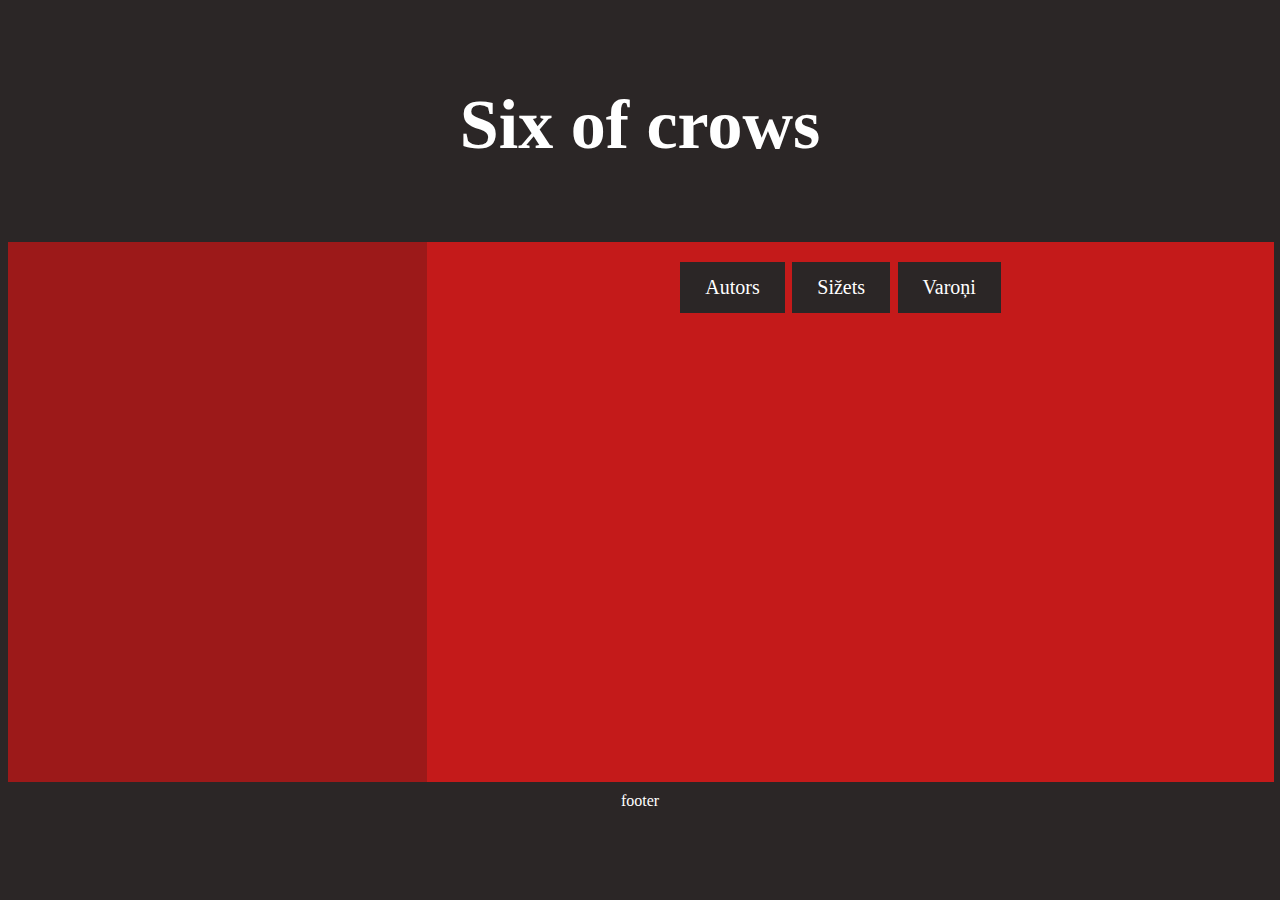
==== index.html @ f6a08130 "6.1.2" ====
<!DOCTYPE html>
<html lang="en">
<head>
    <meta charset="UTF-8">
    <meta http-equiv="X-UA-Compatible" content="IE=edge">
    <meta name="viewport" content="width=device-width, initial-scale=1.0">
    <link rel="stylesheet" href="style.css">
    <title>Six of crows</title>
</head>
<body>

<header>
  <h1>Six of crows</h1>
</header>

<section>
  <nav>
    <img style="height: 500; width: 250; background-color: #9c1919;  " src="https://m.media-amazon.com/images/I/51zQB2kEqCL.jpg" alt="">
  </nav>
  
  <article> 
      <a href="A.html">Autors</a>
      <a href="SCR.html">Sižets</a>
      <a href="MC.html">Varoņi</a>
  </article>
  <footer>
    footer
</footer>
<body>
    <style>
    

header {
    background-color: #2b2626;
    padding: 30px;
    text-align: center;
    font-size: 35px;
    color: white;
  }
          a:link, a:visited {
            background-color: #2b2626;
            color: white;
            padding: 14px 25px;
            text-align: center;
            text-decoration: none;
            display: inline-block;
            font-size: 20px;
            vertical-align: middle;
            word-spacing: 30px;
            
          }
          
          a:hover, a:active {
            background-color: #2b2626;
          }
          article {
            float: none;
            padding: 20px;
            width: 97%;
            height: 500px;
            background-color: #c41a1a;
            text-align: center;
            vertical-align: middle;
            font-size: 30px;
          }
          
          nav {
            float: left;
            width: 30%;
            background: #9c1919;
            padding: 20px;
            text-align: center;
            height: 500px;
          }

          /* Style the footer */
          footer {
            background-color: #2b2626;
            padding: 10px;
            text-align: center;
            color: white;
          }

          /* Style the list inside the menu */
          nav ul {
            list-style-type: none;
            padding: 20px;
            
          }
          
          
          /* Clear floats after the columns */
          section::after {
            content: "";
            display: table;
            clear: both;
          }
          
          /* Responsive layout - makes the two columns/boxes stack on top of each other instead of next to each other, on small screens */
          @media (max-width: 600px) {
            nav, article {
              width: 100%;
              height: 70%;
            }
          }
          
</style>
</body>
</section>
</body>
</html>
---- style.css ----
body{
background-color: #2b2626;

}
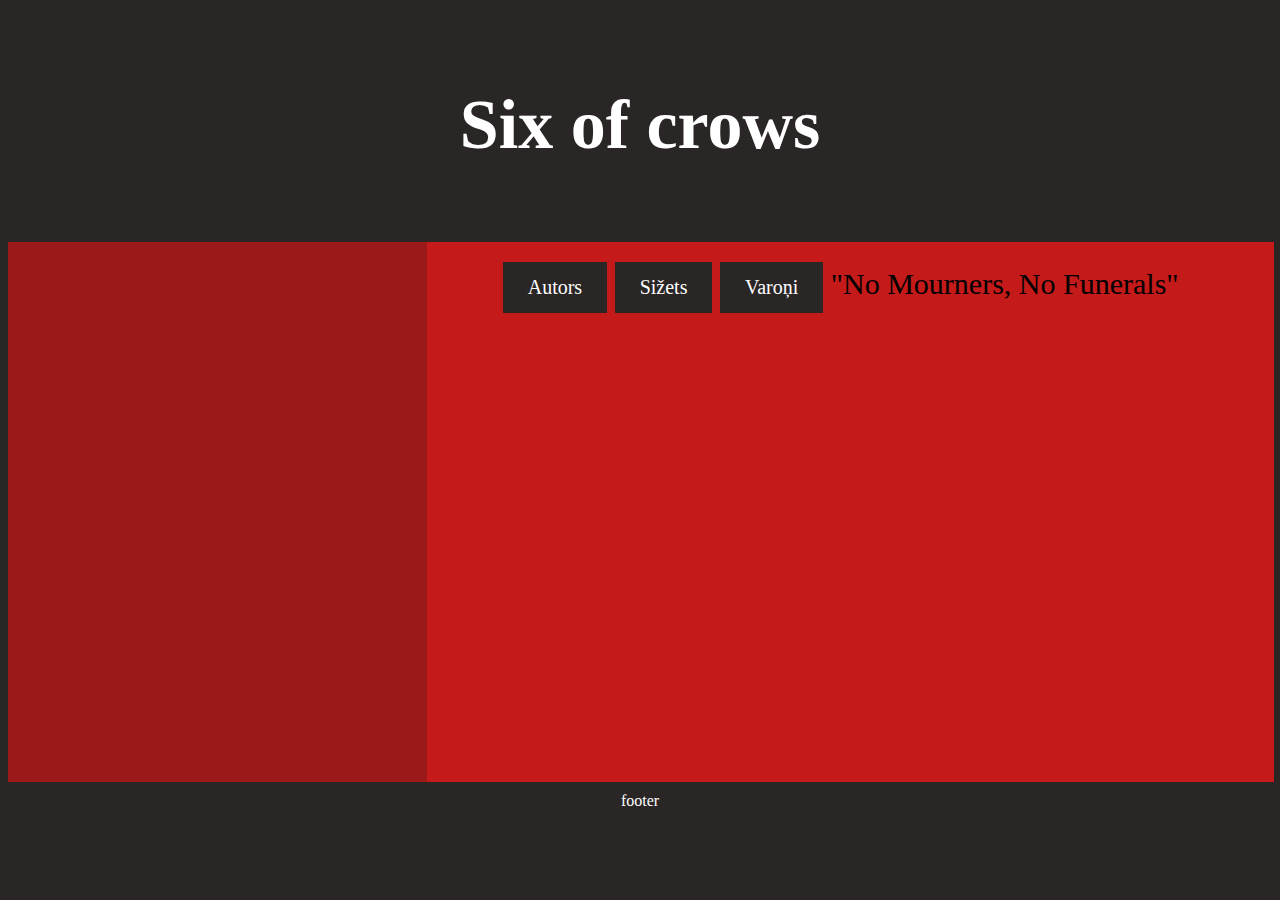
==== commit 33520e67: "6.1.3" ====
--- a/index.html
+++ b/index.html
@@ -5,6 +5,9 @@
     <meta http-equiv="X-UA-Compatible" content="IE=edge">
     <meta name="viewport" content="width=device-width, initial-scale=1.0">
     <link rel="stylesheet" href="style.css">
+    <link rel="preconnect" href="https://fonts.googleapis.com">
+<link rel="preconnect" href="https://fonts.gstatic.com" crossorigin>
+<link href="https://fonts.googleapis.com/css2?family=Castoro+Titling&display=swap" rel="stylesheet">
     <title>Six of crows</title>
 </head>
 <body>
@@ -22,6 +25,7 @@
       <a href="A.html">Autors</a>
       <a href="SCR.html">Sižets</a>
       <a href="MC.html">Varoņi</a>
+      "No Mourners, No Funerals"
   </article>
   <footer>
     footer
--- a/style.css
+++ b/style.css
@@ -1,4 +1,6 @@
 body{
 background-color: #2b2626;
-
 }
+head{
+font-family: 'Castoro Titling', cursive;
+}
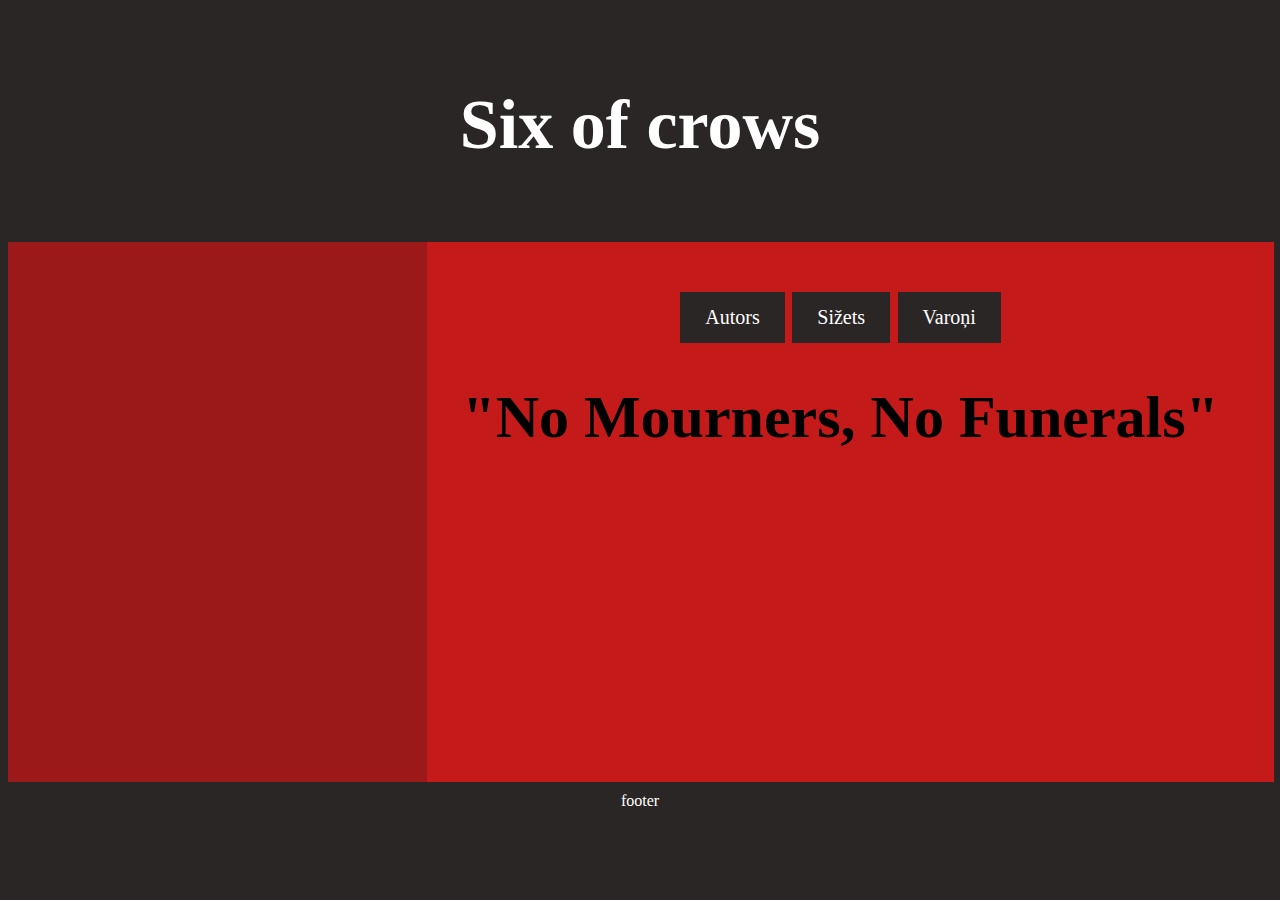
==== commit 6ad7a165: "6.1.5" ====
--- a/index.html
+++ b/index.html
@@ -22,10 +22,10 @@
   </nav>
   
   <article> 
-      <a href="A.html">Autors</a>
+      <p> <a href="A.html">Autors</a>
       <a href="SCR.html">Sižets</a>
-      <a href="MC.html">Varoņi</a>
-      "No Mourners, No Funerals"
+      <a href="MC.html">Varoņi</a></p>
+      <h1> "No Mourners, No Funerals"</h1>
   </article>
   <footer>
     footer
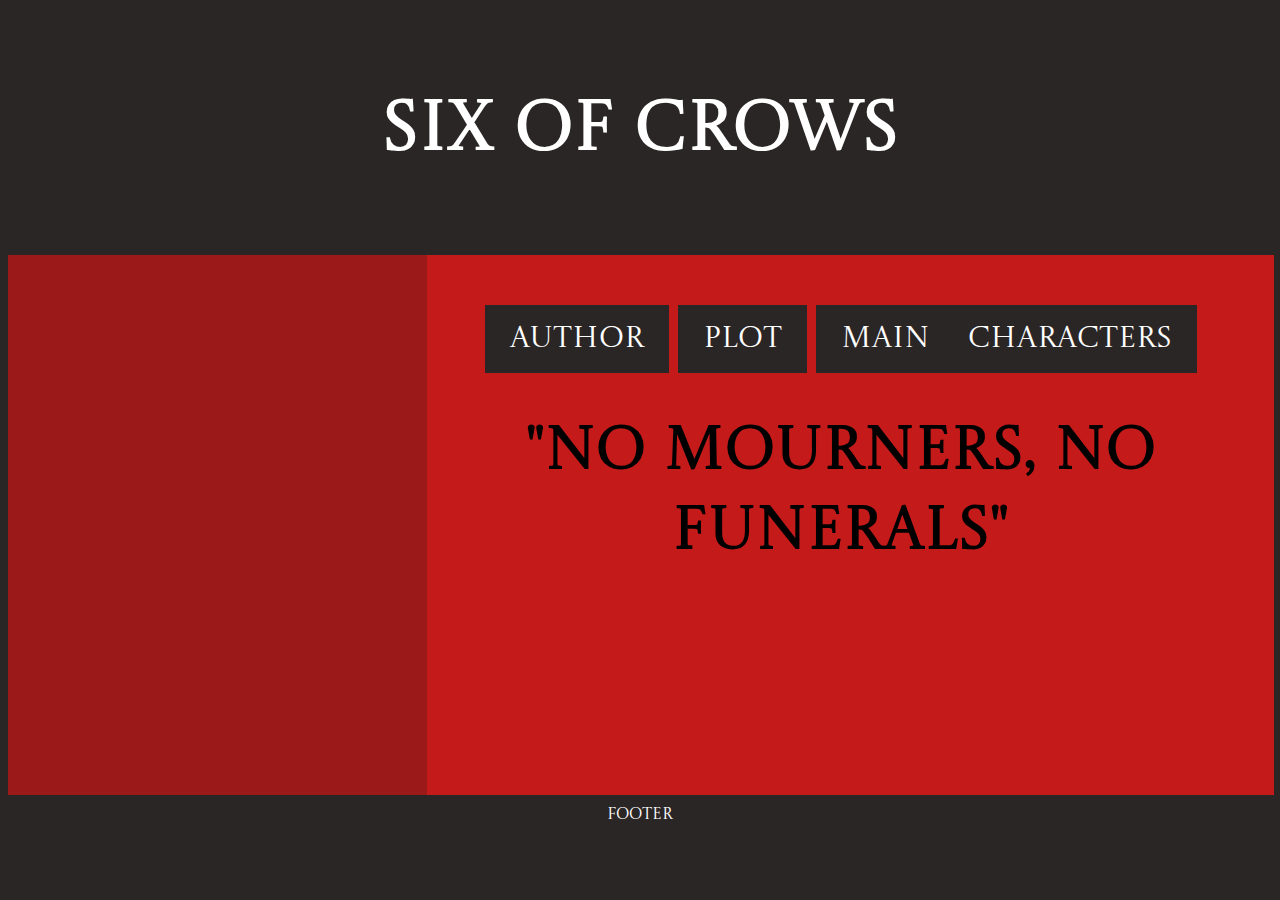
==== commit 11a7b65b: "9.1" ====
--- a/index.html
+++ b/index.html
@@ -22,10 +22,11 @@
   </nav>
   
   <article> 
-      <p> <a href="A.html">Autors</a>
-      <a href="SCR.html">Sižets</a>
-      <a href="MC.html">Varoņi</a></p>
-      <h1> "No Mourners, No Funerals"</h1>
+      <p> <a href="A.html">Author</a>
+      <a href="SCR.html">Plot</a>
+      <a href="MC.html">Main Characters</a></p>
+      <p></p>
+      <h1>"No Mourners, No Funerals"</h1>
   </article>
   <footer>
     footer
@@ -48,7 +49,7 @@
             text-align: center;
             text-decoration: none;
             display: inline-block;
-            font-size: 20px;
+            font-size: 30px;
             vertical-align: middle;
             word-spacing: 30px;
             
@@ -111,5 +112,4 @@
 </style>
 </body>
 </section>
-</body>
 </html>--- a/style.css
+++ b/style.css
@@ -1,6 +1,10 @@
 body{
 background-color: #2b2626;
+font-family: 'Castoro Titling', cursive;
 }
 head{
 font-family: 'Castoro Titling', cursive;
 }
+article{
+    vertical-align: middle;
+}
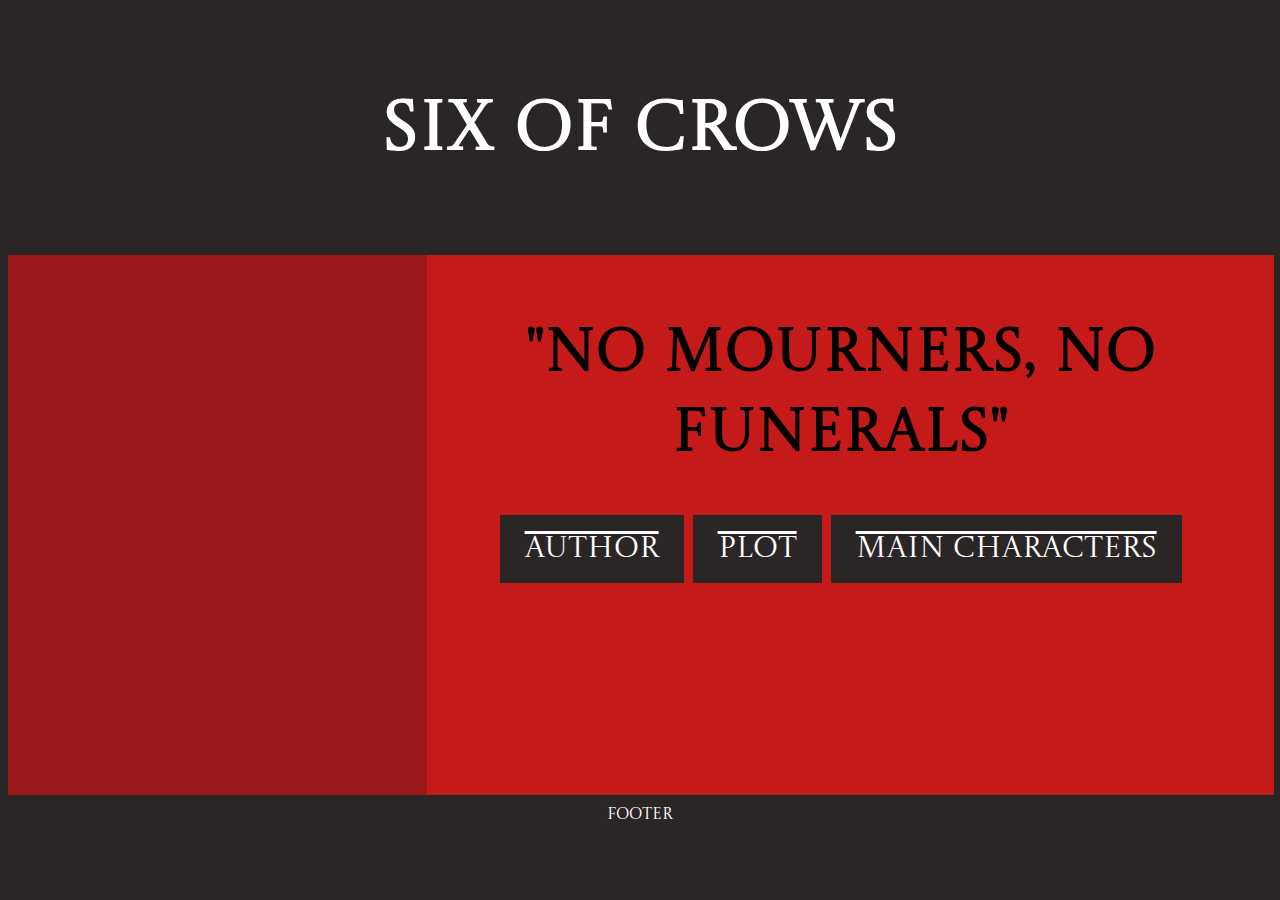
==== commit ac79ba28: "9.1.2" ====
--- a/index.html
+++ b/index.html
@@ -22,11 +22,13 @@
   </nav>
   
   <article> 
+      <h1>"No Mourners, No Funerals"</h1> 
+      <p> </p>
+      <p> </p>
       <p> <a href="A.html">Author</a>
       <a href="SCR.html">Plot</a>
       <a href="MC.html">Main Characters</a></p>
-      <p></p>
-      <h1>"No Mourners, No Funerals"</h1>
+ 
   </article>
   <footer>
     footer
@@ -47,11 +49,10 @@
             color: white;
             padding: 14px 25px;
             text-align: center;
-            text-decoration: none;
+            text-decoration:overline;
             display: inline-block;
             font-size: 30px;
             vertical-align: middle;
-            word-spacing: 30px;
             
           }
           
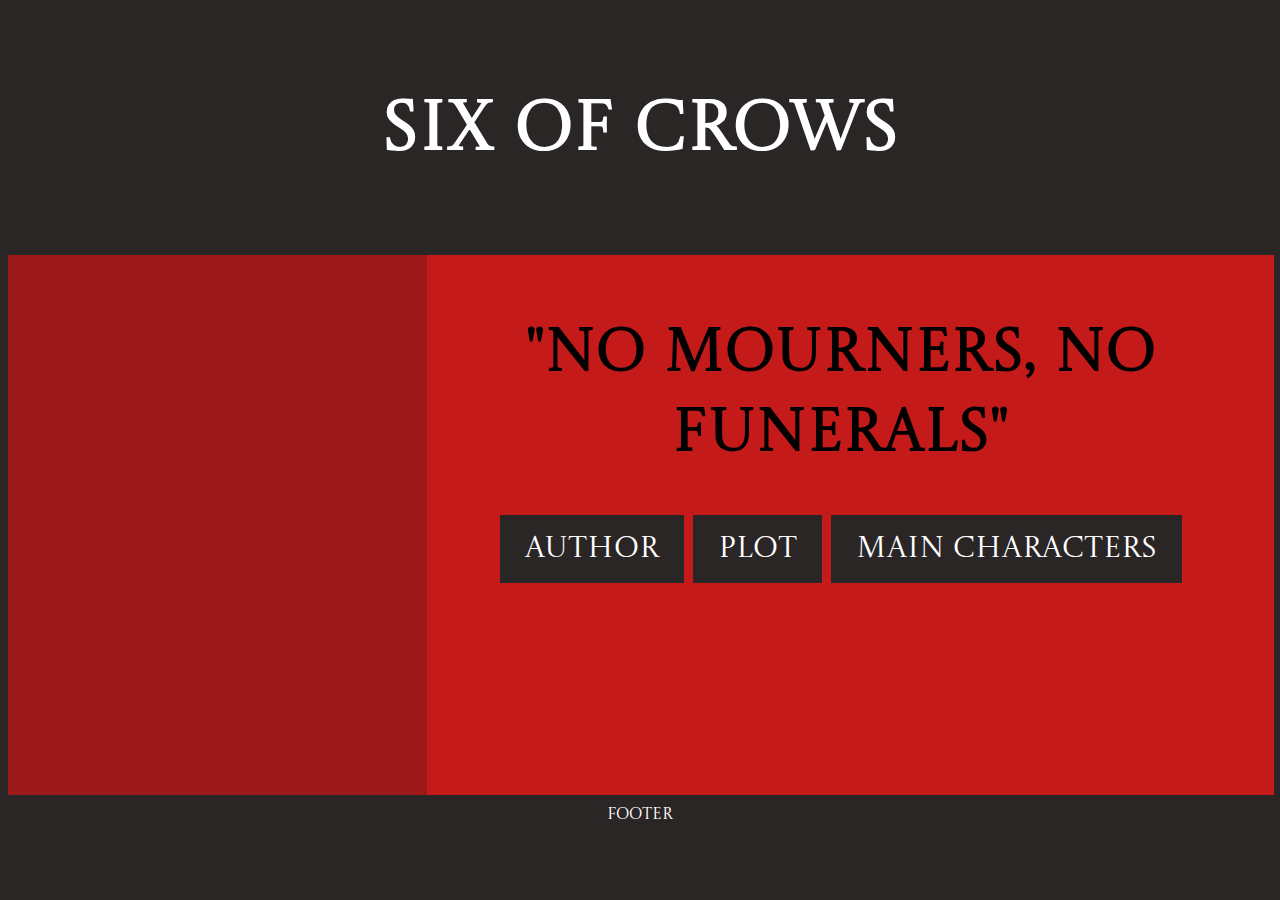
==== commit 259ba5c3: "9.1.6" ====
--- a/index.html
+++ b/index.html
@@ -25,9 +25,11 @@
       <h1>"No Mourners, No Funerals"</h1> 
       <p> </p>
       <p> </p>
+      <ul>
       <p> <a href="A.html">Author</a>
       <a href="SCR.html">Plot</a>
       <a href="MC.html">Main Characters</a></p>
+      </ul>
  
   </article>
   <footer>
@@ -49,7 +51,7 @@
             color: white;
             padding: 14px 25px;
             text-align: center;
-            text-decoration:overline;
+            text-decoration:none ;
             display: inline-block;
             font-size: 30px;
             vertical-align: middle;
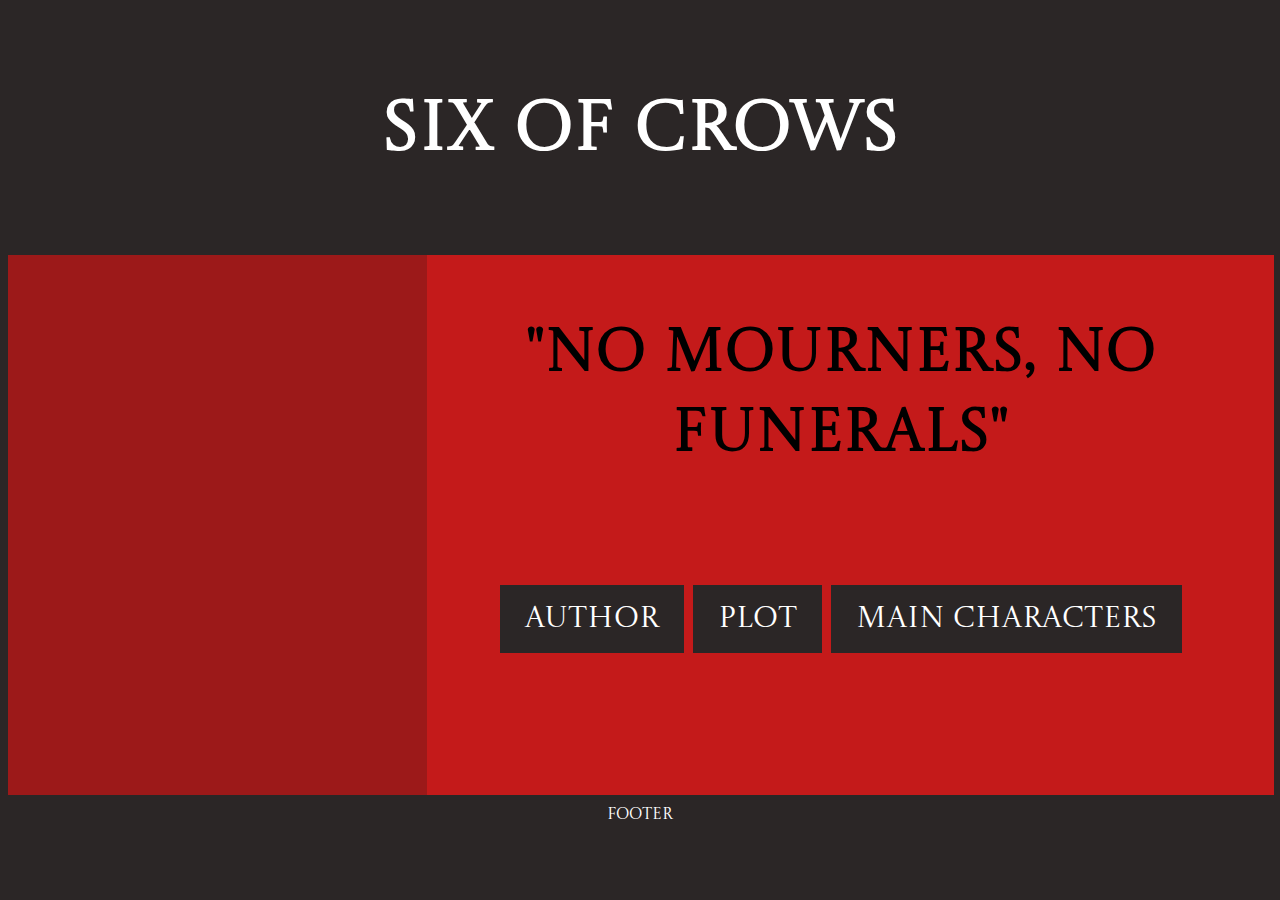
==== commit 7f2c46cf: "9.1.8" ====
--- a/index.html
+++ b/index.html
@@ -24,7 +24,7 @@
   <article> 
       <h1>"No Mourners, No Funerals"</h1> 
       <p> </p>
-      <p> </p>
+      <br>
       <ul>
       <p> <a href="A.html">Author</a>
       <a href="SCR.html">Plot</a>
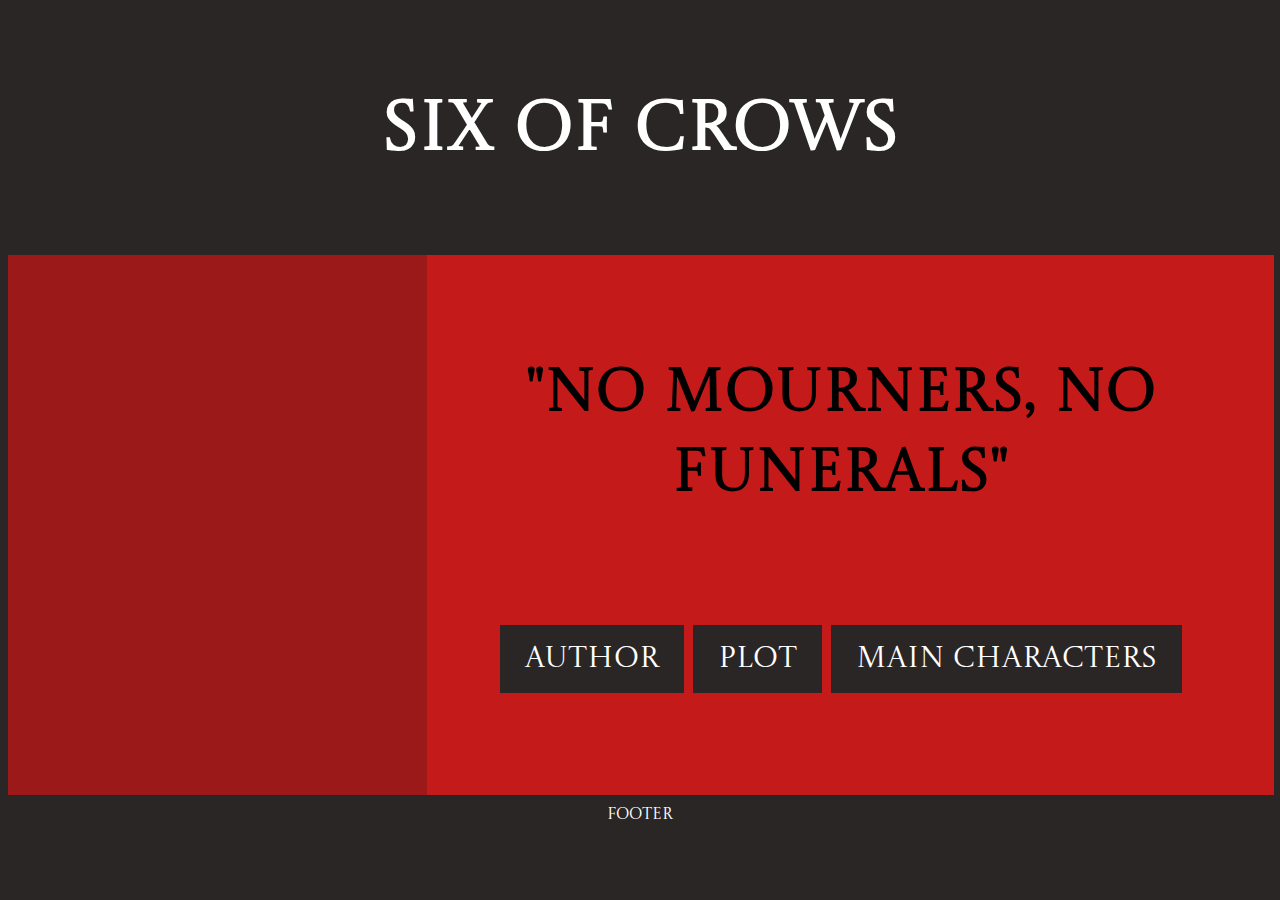
==== commit 97d0a811: "10" ====
--- a/index.html
+++ b/index.html
@@ -22,8 +22,8 @@
   </nav>
   
   <article> 
+      <br>
       <h1>"No Mourners, No Funerals"</h1> 
-      <p> </p>
       <br>
       <ul>
       <p> <a href="A.html">Author</a>
@@ -70,6 +70,7 @@
             text-align: center;
             vertical-align: middle;
             font-size: 30px;
+            
           }
           
           nav {
